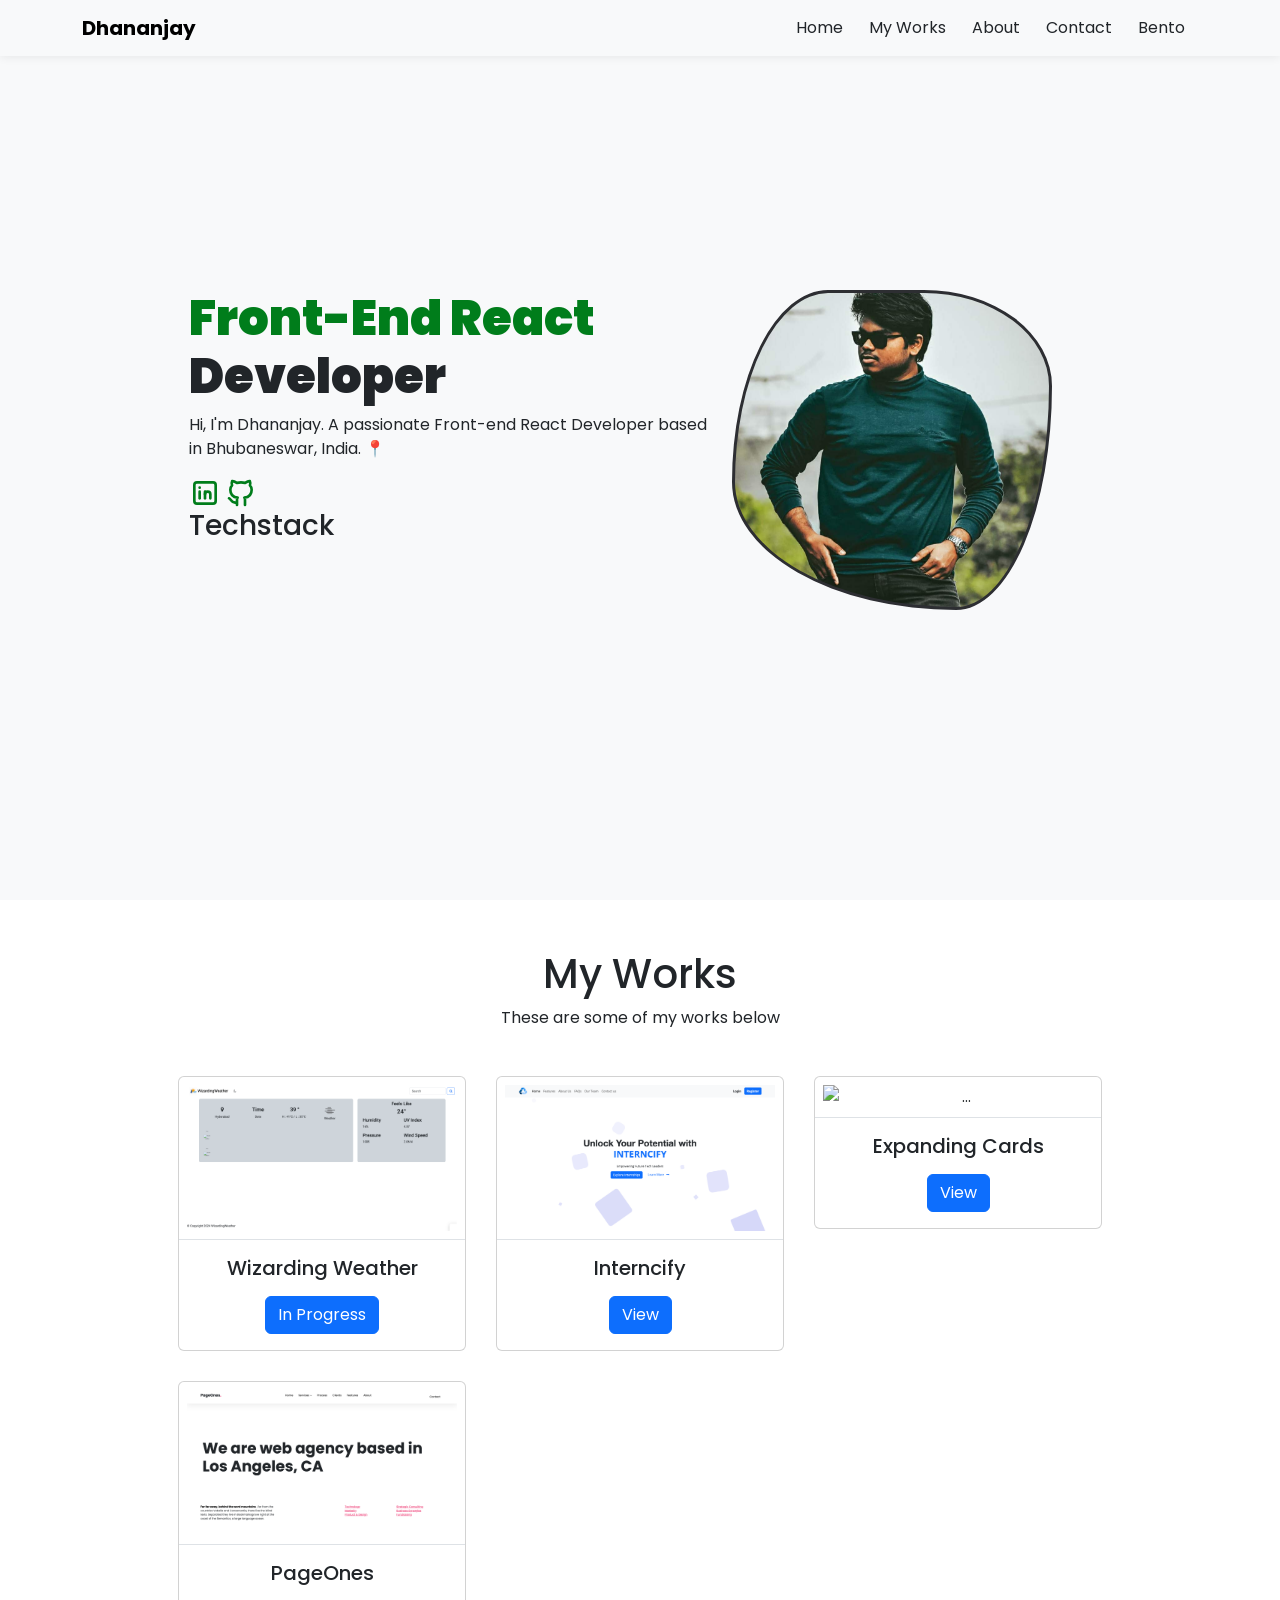
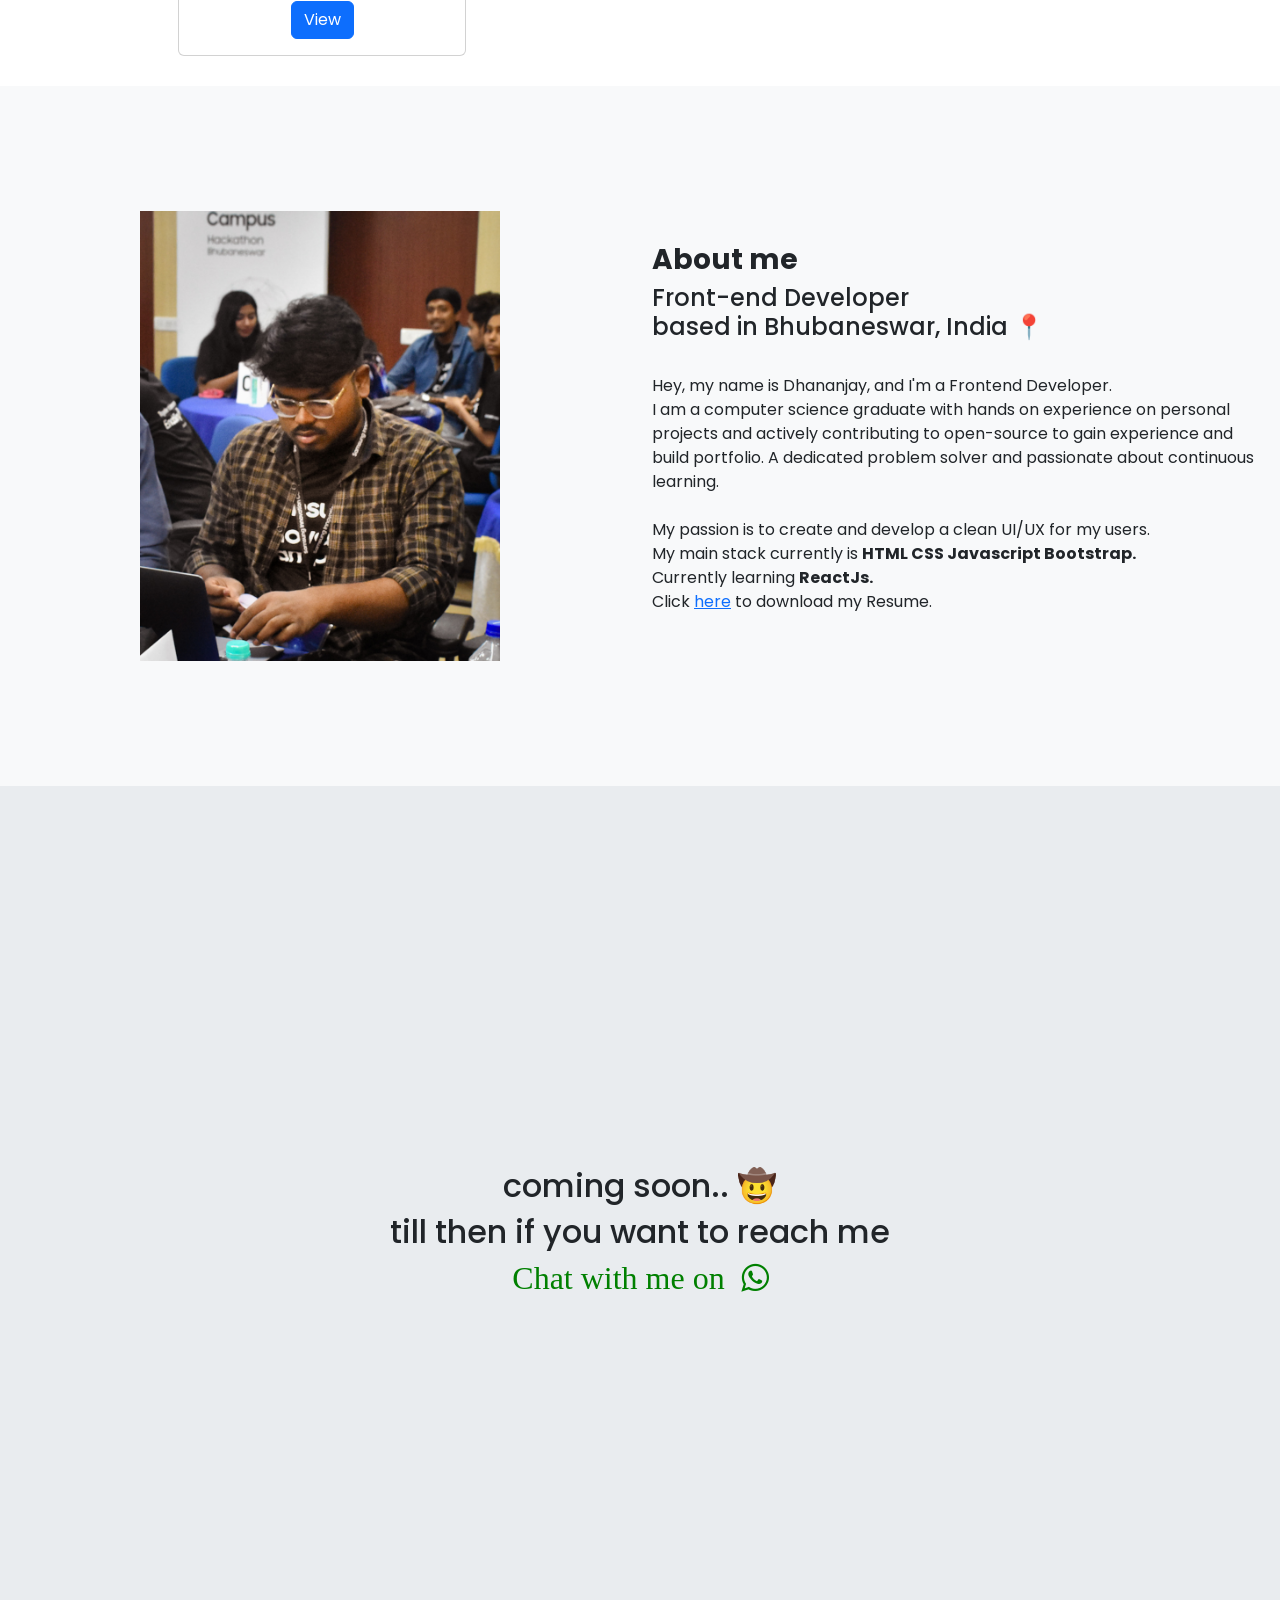
==== index.html @ 5c365a76 "changes inorder of my works" ====
<!DOCTYPE html>
<html lang="en">

<head>
    <meta charset="UTF-8">
    <meta name="viewport" content="width=device-width, initial-scale=1.0">

    <link rel="stylesheet" href="https://cdnjs.cloudflare.com/ajax/libs/font-awesome/4.7.0/css/font-awesome.min.css">
    <link rel="stylesheet" href="https://cdn.jsdelivr.net/npm/bootstrap@5.3.3/dist/css/bootstrap.min.css">
    <link rel="stylesheet" href="./Styles/styles.css">
    <link rel="stylesheet" href="./Styles/colors.css">
    <link rel="stylesheet" href="./Styles/media.css">
    <link rel="stylesheet" href="./Styles/loader.css">

    <title>Dhananjay</title>
    <link rel="shortcut icon" href="./Assets/profile/IMG_20210504_051307.jpg" type="image/x-icon">
</head>

<body>

<div class="loader-wrapper">
    <div class="boxes">
        <div class="box">
            <div></div>
            <div></div>
            <div></div>
            <div></div>
        </div>
        <div class="box">
            <div></div>
            <div></div>
            <div></div>
            <div></div>
        </div>
        <div class="box">
            <div></div>
            <div></div>
            <div></div>
            <div></div>
        </div>
        <div class="box">
            <div></div>
            <div></div>
            <div></div>
            <div></div>
        </div>
    </div>
</div>
    <nav class="navbar navbar-expand-lg bg-light fixed-top">
        <div class="container w-100 ">
            <a href="./" class="navbar-brand fw-bold">Dhananjay</a>
            <button class="navbar-toggler" type="button" data-bs-toggle="collapse"
                data-bs-target="#navbarSupportedContent" aria-controls="navbarNav" aria-expanded="false"
                aria-label="Toggle navigation">
                <span class="navbar-toggler-icon"></span>
            </button>
            <div class="collapse navbar-collapse" id="navbarSupportedContent">
                <ul class="navbar-nav me-auto mb-2 mb-lg-0">

                </ul>
                <a href="#home" class="btn mb-2 mb-lg-0">Home</a>
                <a href="#projects" class="btn mb-2 mb-lg-0">My Works</a>
                <a href="#about" class="btn mb-2 mb-lg-0">About</a>
                <a href="#contacts" class="btn mb-2 mb-lg-0">Contact</a>
                <a href="https://bento.me/lanzkrish" target="_blank" class="btn mb-2 mb-lg-0">Bento</a>
            </div>
        </div>
    </nav>

    <section class="home  bg-light w-100" id="home">
        <div class="container">
            <div class="content-fluid">
                <div class="row d-flex flex-row justify-content-center hero-main ">
                    <div class="col-lg-6 col-sm-4 hero-text">
                        <h1><span class="fw-bolder"><span class="green-dark">Front-End React</span> Developer</span>
                        </h1>
                        <p>Hi, I'm Dhananjay. A passionate Front-end React Developer based in Bhubaneswar, India. 📍</p>
                        <a href="https://www.linkedin.com/in/dhaswd/" target="_blank"><svg
                                xmlns="http://www.w3.org/2000/svg" width="32" height="32" viewBox="0 0 24 24"
                                fill="none" stroke="currentColor" stroke-width="2" stroke-linecap="round"
                                stroke-linejoin="round" class="tabler-icon tabler-icon-brand-linkedin green-dark">
                                <path
                                    d="M4 4m0 2a2 2 0 0 1 2 -2h12a2 2 0 0 1 2 2v12a2 2 0 0 1 -2 2h-12a2 2 0 0 1 -2 -2z">
                                </path>
                                <path d="M8 11l0 5"></path>
                                <path d="M8 8l0 .01"></path>
                                <path d="M12 16l0 -5"></path>
                                <path d="M16 16v-3a2 2 0 0 0 -4 0"></path>
                            </svg></a>
                        <a href="https://github.com/lanzkrish" target="_blank">
                            <svg xmlns="http://www.w3.org/2000/svg" width="32" height="32" viewBox="0 0 24 24"
                                fill="none" stroke="currentColor" stroke-width="2" stroke-linecap="round"
                                stroke-linejoin="round" class="tabler-icon tabler-icon-brand-github green-dark">
                                <path
                                    d="M9 19c-4.3 1.4 -4.3 -2.5 -6 -3m12 5v-3.5c0 -1 .1 -1.4 -.5 -2c2.8 -.3 5.5 -1.4 5.5 -6a4.6 4.6 0 0 0 -1.3 -3.2a4.2 4.2 0 0 0 -.1 -3.2s-1.1 -.3 -3.5 1.3a12.3 12.3 0 0 0 -6.2 0c-2.4 -1.6 -3.5 -1.3 -3.5 -1.3a4.2 4.2 0 0 0 -.1 3.2a4.6 4.6 0 0 0 -1.3 3.2c0 4.6 2.7 5.7 5.5 6c-.6 .6 -.6 1.2 -.5 2v3.5">
                                </path>
                            </svg>
                        </a>
                        <div class="techstack">
                            <h3>Techstack</h3>
                            <img src="https://skillicons.dev/icons?i=html,css" alt="">
                            <img src="https://skillicons.dev/icons?i=js,bootstrap,react" alt="">
                            <img src="https://skillicons.dev/icons?i=python,git" alt="">
                        </div>
                    </div>
                    <div class="col-lg-6 col-sm-4">
                        <div class="hero-img"></div>
                    </div>

                </div>

            </div>
        </div>
    </section>




    <section id="projects" class="project">
        <div class="container-fluid d-flex flex-column align-items-center justify-content-center">
            <div class="projectHeading">
                <h1 style="padding-top: 50px;">My Works</h1>
                <p>These are some of my works below</p>
            </div>
            <div class="featurecards " id="featurecards">

                <div class="featurecard">
                    <div class="card" style="width: 18rem;">
                        <img src="./Assets/myworks/wizardingWeather.png" class="card-img-top p-2 border-bottom"
                            alt="...">
                        <div class="card-body">
                            <h5 class="card-title">Wizarding Weather</h5>
                            <p class="card-text"></p>
                            <a href="https://wizardingweather.netlify.app" target="_blank" class="btn btn-primary">In Progress</a>
                        </div>
                    </div>
                </div>
                <div class="featurecard">
                    <div class="card" style="width: 18rem;">
                        <img src="./Assets/myworks/interncify.png" class="card-img-top p-2 border-bottom" alt="...">
                        <div class="card-body">
                            <h5 class="card-title">Interncify</h5>
                            <p class="card-text"></p>
                            <a href="https://interncify.netlify.app/" target="_blank" class="btn btn-primary">View</a>
                        </div>
                    </div>
                </div>
                <div class="featurecard">
                    <div class="card" style="width: 18rem;">
                        <img src="./Assets/myworks/expanding_cards.png" class="card-img-top p-2 border-bottom"
                            alt="...">
                        <div class="card-body">
                            <h5 class="card-title">Expanding Cards</h5>
                            <p class="card-text"></p>
                            <a href="https://lanzkrish.github.io/Expanding-Cards/"  target="_blank" class="btn btn-primary">View</a>
                        </div>
                    </div>
                </div>
                <div class="featurecard">
                    <div class="card" style="width: 18rem;">
                        <img src="./Assets/myworks/pageOnes.png" class="card-img-top p-2 border-bottom" alt="...">
                        <div class="card-body">
                            <h5 class="card-title">PageOnes</h5>
                            <p class="card-text"></p>
                            <a href="https://lanzkrish.github.io/PageOnes/" target="_blank" class="btn btn-primary">View</a>
                        </div>
                    </div>
                </div>
            </div>
        </div>
    </section>



    <section class="about bg-light" id="about">
        <div class="container-fluid">
            <div class="about-content row d-flex justify-content-end">
                <div class="col-lg-6 img-side d-flex flex-row  justify-content-center ">
                    <!-- <img src="/static/media/working-emoji.c5325f52b5be329995a5.png" alt="emoji" class="work-emoji"> -->
                    <!-- <img src="/static/media/about-img.62b47e7f183d4b4e9feb.webp" alt="mee" class="img-side__main-img"> -->
                    <span><img src="./Assets/profile/DSC_0688.jpg" height="450px" alt="text"></span>
                </div>
                <div class="col-lg-6 text-side d-flex flex-column justify-content-center align-items-start">
                    <h3 class="fw-bold">About me</h3>
                    <h4>Front-end Developer <br> based in Bhubaneswar, India 📍</h4> <br>
                    <p>Hey, my name is Dhananjay, and I'm a Frontend Developer. <br>
                        I am a computer science graduate with hands on experience on personal projects and actively
                        contributing to open-source to gain experience and build portfolio. A dedicated problem solver
                        and passionate about continuous learning.
                        <br> <br>My passion is to create and develop a clean
                        UI/UX for my users.<br> My main stack currently is <span class="fw-bold">HTML CSS Javascript
                            Bootstrap.</span> <br>
                        Currently learning <span class="fw-bold">ReactJs.</span>
                        <br>Click <a href="https://github.com/lanzkrish/WizardingWeatherUpdated/files/15338004/Dhananjay_Sahoo_resume.pdf" target="_blank" >here</a> to download my Resume.
                    </p>
                </div>
            </div>
        </div>
    </section>

    <section id="contacts" class="more  bg-body-secondary">
        <div class="container-fluid  w-100 d-flex flex-column  justify-content-center">
            <h2 class="new-projects">coming soon.. 🤠</h2>
            <h2>till then if you want to reach me </h2>
            <h2><a href="https://wa.me/6372669269" target="_blank"><i class="fa fa- .green" style="color: green;">Chat with me on  </i><i class="fa fa-whatsapp ps-3 .green" style="color: green;"></i></a></h2>
        </div>
    </section>



    <script src="https://kit.fontawesome.com/703101d3ff.js" crossorigin="anonymous"></script>
    <script src="https://code.jquery.com/jquery-3.7.1.js"
        integrity="sha256-eKhayi8LEQwp4NKxN+CfCh+3qOVUtJn3QNZ0TciWLP4=" crossorigin="anonymous"></script>
    <script src="https://cdnjs.cloudflare.com/ajax/libs/jquery/3.7.1/jquery.min.js"></script>
    <script src="https://cdn.jsdelivr.net/npm/bootstrap@5.3.3/dist/js/bootstrap.bundle.min.js"></script>
    <script src="./Scripts/loader.js"></script>
</body>

</html>
---- Styles/styles.css ----
@import url('https://fonts.googleapis.com/css2?family=Cedarville+Cursive&family=M+PLUS+1+Code:wght@100..700&family=Montserrat:ital,wght@0,100..900;1,100..900&family=Poppins:ital,wght@0,100;0,200;0,300;0,400;0,500;0,600;0,700;0,800;0,900;1,100;1,200;1,300;1,400;1,500;1,600;1,700;1,800;1,900&family=Roboto:ital,wght@0,100;0,300;0,400;0,500;0,700;0,900;1,100;1,300;1,400;1,500;1,700;1,900&display=swap');

/* *{
  overflow: scroll;
} */

.loader {
    margin: auto;
    border: 20px solid #EAF0F6;
    border-radius: 50%;
    border-top: 20px solid  rgb(0,125,27);;
    width: 200px;
    height: 200px;
    animation: spinner 4s linear infinite;
  }
  @keyframes spinner {
    0% { transform: rotate(0deg); }
    100% { transform: rotate(360deg); }
  }



body{
    font-family: 'poppins','sans-serif';
   /* display: flex;
    flex-direction: column;
    overflow: hidden;
    align-items: center;
    justify-content: center; */
}

.home{
    overflow: hidden;
}
.home .container{
    display: flex;
     /* flex-direction: column; */
    align-items: center;
    justify-content: center; 
    height: 100vh;
}


nav{
    box-shadow: 0 0 10px rgba(0, 0, 0, .09);
    width: 100vw;
    z-index: 5;
    -webkit-backdrop-filter: blur(8px);
  backdrop-filter: blur(8px);
  

}

.hero-img{
        -webkit-animation: morph 8s ease-in-out infinite;
    
        animation: morph 8s ease-in-out infinite;
        background-image: url(../Assets/profile/IMG_20210504_051307.jpg);
        background-position: 70%;
        background-repeat: no-repeat;
        background-size: cover;
        border: 3px solid #2d2e32;
        border-radius: 30% 40% 30% 70%/60% 30% 70% 40%;
        height: 20rem;
        position: relative;
        transition: all 1s ease-in-out;
        width: 20rem;
      }
      @keyframes morph{
        0% {
            border-radius: 60% 40% 30% 70% / 60% 30% 70% 40%;
        }50% {
            border-radius: 30% 60% 70% 40% / 50% 60% 30% 60%;
        }
        100% {
            border-radius: 60% 40% 30% 70% / 60% 30% 70% 40%;
        }
      }
  


  .hero-text h1{
    font-size: 3rem;
    font-weight: 600;
  }


.about{
    max-width: 100vw;
    height: 700px;
    display: flex;
  flex-direction: column;
  overflow: hidden;
  align-items: center;
  justify-content: center; 
}




.project{
  text-align: center;
  height: min-content;

  
}
.project h2{
  text-align: center;
  height: 700px;
  display: flex;
  flex-direction: column;
  overflow: hidden;
  align-items: center;
  justify-content: center; 
}


.grid{
  display: grid;
  
}

.featurecards{
  display: grid;
  grid-template-columns: auto auto auto auto;
  
  padding: 20px;
  margin: 10px;
  gap: 30px;
}

.more{
  text-align: center;
  height: 100vh;
  display: flex;
  flex-direction: column;
  overflow: hidden;
  align-items: center;
  justify-content: center; 

  
}
.more h2{
  text-align: center;
  display: flex;
  flex-direction: column;
  overflow: hidden;
  align-items: center;
  justify-content: center; 
}
---- Styles/colors.css ----
.purple-text{
    color: blueviolet;
    /* font-weight: 800;
    font-size: 5.5rem; */
}
/* Blue */
.blue{
    color: rgb(0,122,255);
}
.blue-deep{
    color: rgb(10,132,255);
}
.blue-dark{
    color: rgb(0,64,221);
}
.blue-light{
    color: rgb(64,156,255);
}
.bg-blue{
    background-color: rgb(0,122,255);
}
.bg-blue-deep{
    background-color: rgb(10,132,255);
}
.bg-blue-dark{
    background-color: rgb(0,64,221);
}
.bg-blue-light{
    background-color: rgb(64,156,255);
}

/* Green */
.green{
    color: rgb(40,205,65);
}
.green-deep{
    color: rgb(50,215,75);
}
.green-dark{
    color: rgb(0,125,27);
}
.green-light{
    color: rgb(49,222,75);
}
.bg-green{
    color: rgb(40,205,65);
}
.bg-green-deep{
    color: rgb(50,215,75);
}
.bg-green-dark{
    color: rgb(0,125,27);
}
.bg-green-light{
    color: rgb(49,222,75);
}
---- Styles/media.css ----
@media(min-width:992px){
    section .container{
        margin-left: 150px !important;
    }
    

}
@media(max-width:1399px){
    .featurecards{
        display: grid;
        grid-template-columns: auto auto auto;
    }
    

}
@media(max-width:991px){
    body{
        width: 100vw;
    }
    section .container{
        margin-left: 0px !important;
    }
    
    .hero-img{
        -webkit-animation: morph 8s ease-in-out infinite;
    
        animation: morph 8s ease-in-out infinite;
        background-image: url(../Assets/profile/IMG_20210504_051307.jpg);
        background-position: 70%;
        background-repeat: no-repeat;
        background-size: cover;
        border: 3px solid #2d2e32;
        border-radius: 30% 40% 30% 70%/60% 30% 70% 40%;
        height: 10rem;
        position: relative;
        transition: all 1s ease-in-out;
        width: 10rem;
      }
      @keyframes morph{
        0% {
            border-radius: 60% 40% 30% 70% / 60% 30% 70% 40%;
        }50% {
            border-radius: 30% 60% 70% 40% / 50% 60% 30% 60%;
        }
        100% {
            border-radius: 60% 40% 30% 70% / 60% 30% 70% 40%;
        }
      }
      
      .featurecards{
        display: grid;
        grid-template-columns: auto auto;
    }
     

}

@media (max-width:700px){
    .featurecards{
        display: grid;
        grid-template-columns: auto ;
    }
}
---- Styles/loader.css ----
.loader-wrapper {
    min-height: 100vh;
    font-family: Roboto, Arial;
    color: #ADAFB6;
    display: flex;
    justify-content: center;
    align-items: center;
    background: rgba(249, 251, 255,0.6);  
    }

.boxes {
    height: 32px;
    width: 32px;
    position: relative;
    -webkit-transform-style: preserve-3d;
    transform-style: preserve-3d;
    -webkit-transform-origin: 50% 50%;
    transform-origin: 50% 50%;
    margin-top: 32px;
    -webkit-transform: rotateX(60deg) rotateZ(45deg) rotateY(0deg) translateZ(0px);
    transform: rotateX(60deg) rotateZ(45deg) rotateY(0deg) translateZ(0px);
}
.boxes .box {
    width: 32px;
    height: 32px;
    top: 0px;
    left: 0;
    position: absolute;
    -webkit-transform-style: preserve-3d;
    transform-style: preserve-3d;
}



.boxes .box:nth-child(1) {
    -webkit-transform: translate(100%, 0);
    transform: translate(100%, 0);
    -webkit-animation: box1 1s linear infinite;
    animation: box1 1s linear infinite;
}
.boxes .box:nth-child(2) {
    -webkit-transform: translate(0, 100%);
    transform: translate(0, 100%);
    -webkit-animation: box2 1s linear infinite;
    animation: box2 1s linear infinite;
}
.boxes .box:nth-child(3) {
    -webkit-transform: translate(100%, 100%);
    transform: translate(100%, 100%);
    -webkit-animation: box3 1s linear infinite;
    animation: box3 1s linear infinite;
}
.boxes .box:nth-child(4) {
    -webkit-transform: translate(200%, 0);
    transform: translate(200%, 0);
    -webkit-animation: box4 1s linear infinite;
    animation: box4 1s linear infinite;
}



.boxes .box > div {
    background: #5C8DF6;
    --translateZ: 15.5px;
    --rotateY: 0deg;
    --rotateX: 0deg;
    position: absolute;
    width: 100%;
    height: 100%;
    background: #5C8DF6;
    top: auto;
    right: auto;
    bottom: auto;
    left: auto;
    -webkit-transform: rotateY(var(--rotateY)) rotateX(var(--rotateX)) translateZ(var(--translateZ));
    transform: rotateY(var(--rotateY)) rotateX(var(--rotateX)) translateZ(var(--translateZ));
}

.boxes .box > div:nth-child(1) {
    top: 0;
    left: 0;
    background: rgb(50,215,75);
}
.boxes .box > div:nth-child(2) {
    /* background: #145af2; */
    background: rgb(0,125,27);
    right: 0;
    --rotateY: 90deg;
}
.boxes .box > div:nth-child(3) {
    background: rgb(24, 170, 46);
    --rotateX: -90deg;
}
.boxes .box > div:nth-child(4) {
    background: #dbf4e0;
    top: 0;
    left: 0;
    --translateZ: -90px;
}





@keyframes box1 {
    0%,
    50% {
        transform: translate(100%, 0);
    }
    100% {
        transform: translate(200%, 0);
    }
}

@keyframes box2 {
    0%{
        transform: translate(0, 100%);
    }
    50% {
        transform: translate(0, 0);
    }
    100% {
        transform: translate(100%, 0);
    }
}

@keyframes box3 {
    0%,
    50% {
        transform: translate(100%, 100%);
    }
    100% {
        transform: translate(0, 100%);
    }
}

@keyframes box4 {
    0%{
        transform: translate(200%, 0);
    }
    50% {
        transform: translate(200%, 100%);
    }
    100% {
        transform: translate(100%, 100%);
    }
}
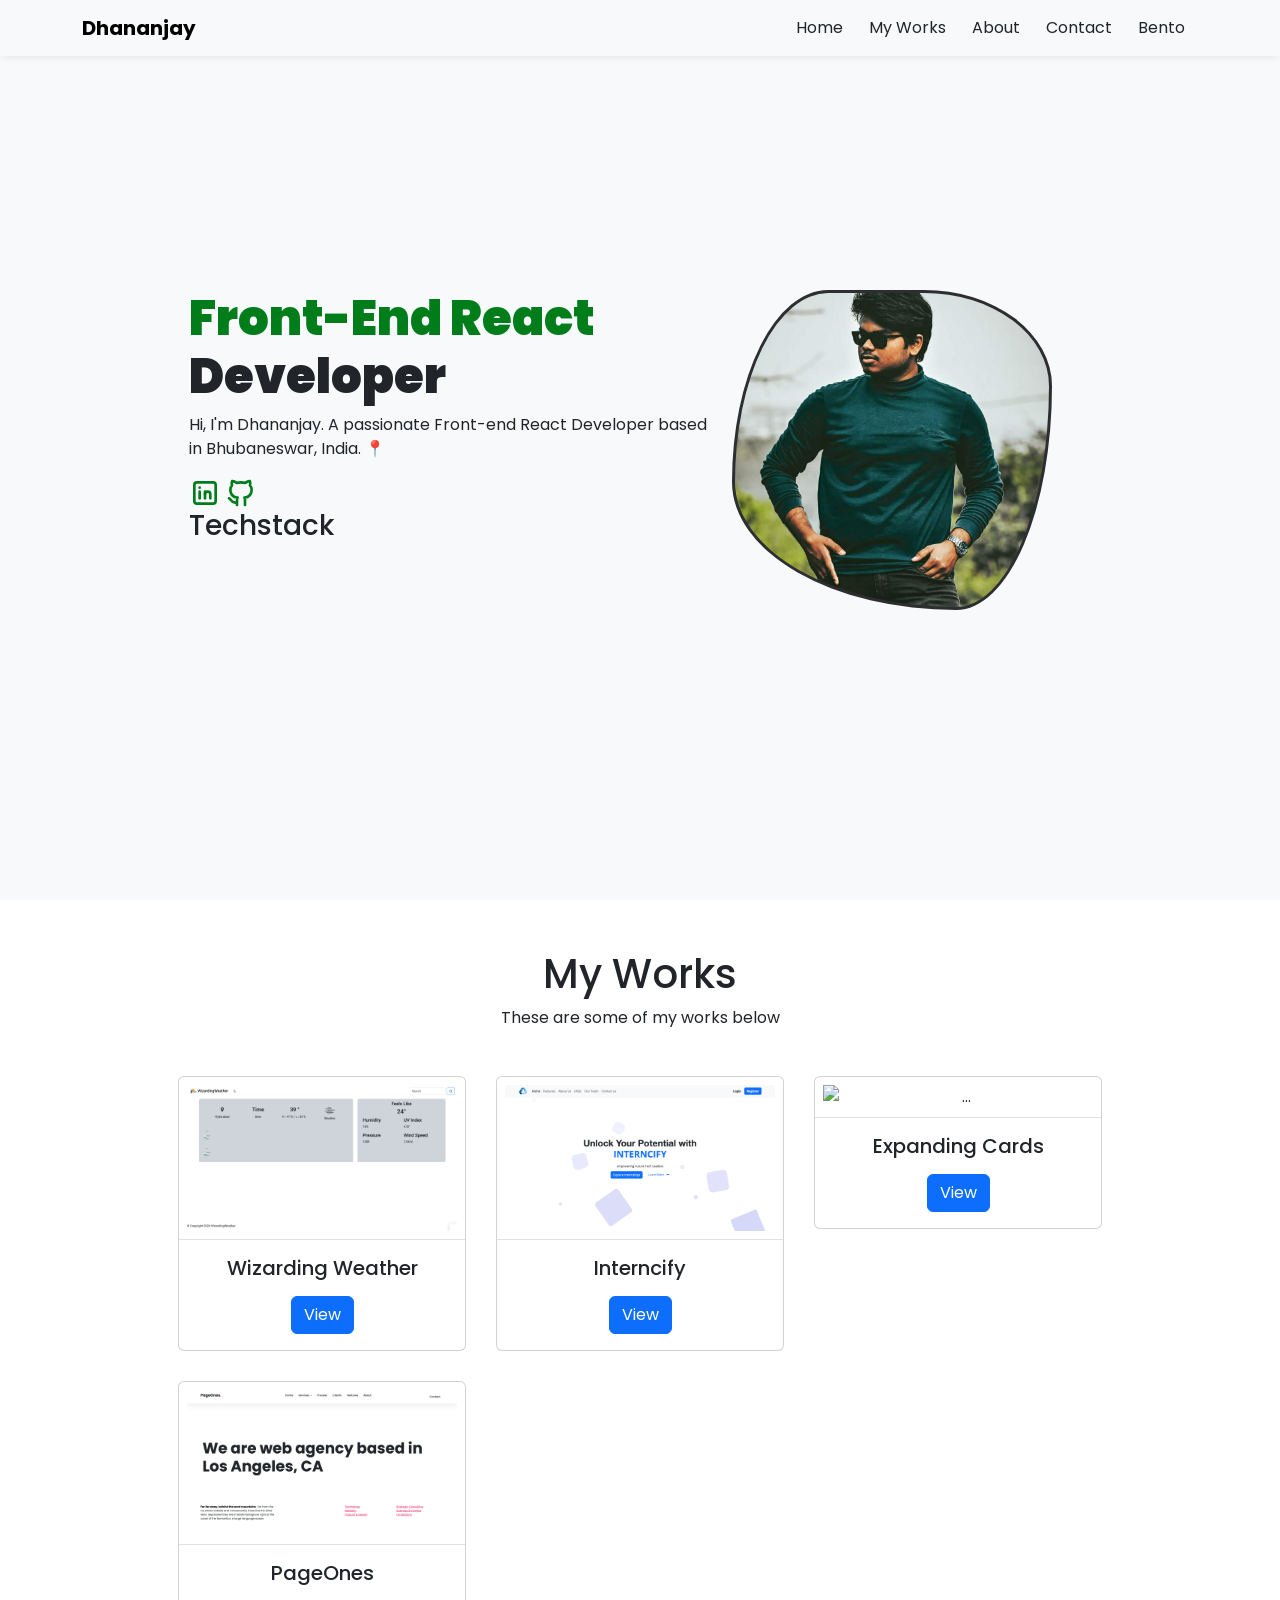
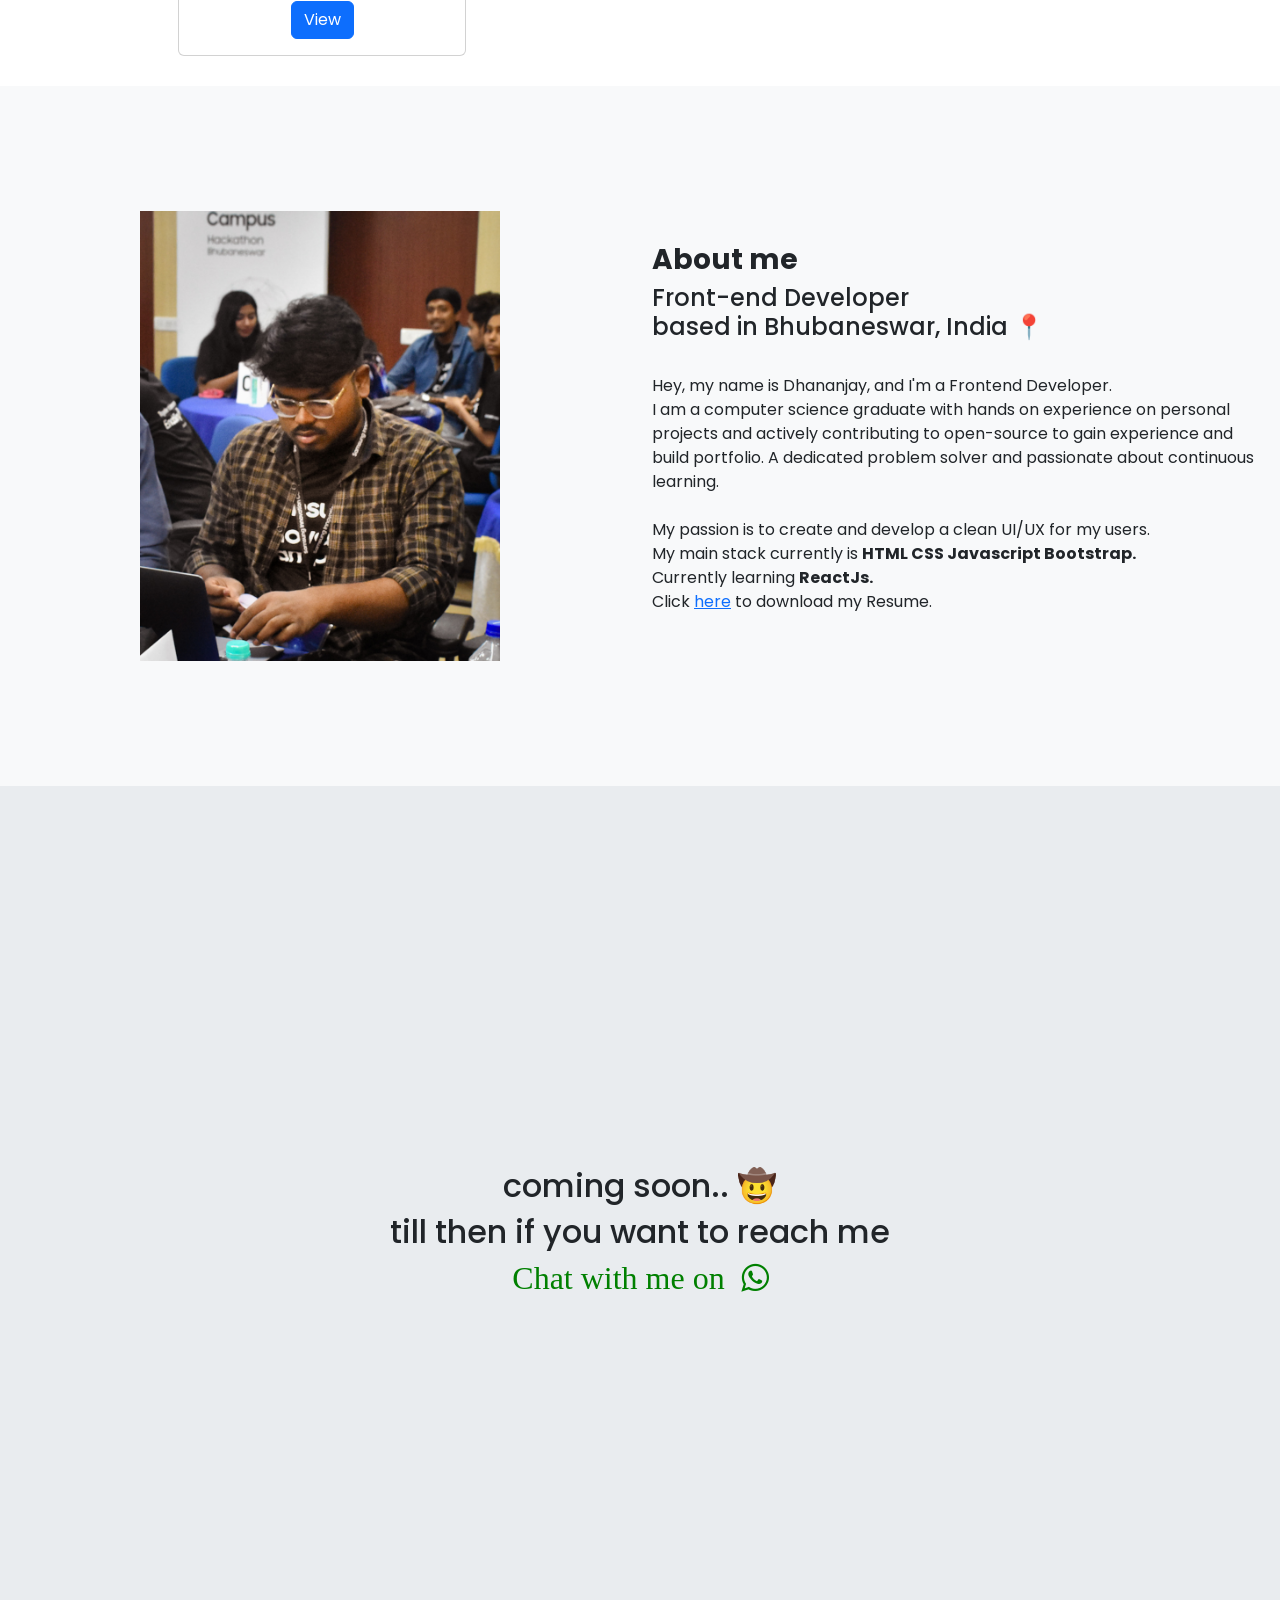
==== commit 036f4ded: "Update index.html" ====
--- a/index.html
+++ b/index.html
@@ -10,7 +10,6 @@
     <link rel="stylesheet" href="./Styles/styles.css">
     <link rel="stylesheet" href="./Styles/colors.css">
     <link rel="stylesheet" href="./Styles/media.css">
-    <link rel="stylesheet" href="./Styles/loader.css">
 
     <title>Dhananjay</title>
     <link rel="shortcut icon" href="./Assets/profile/IMG_20210504_051307.jpg" type="image/x-icon">
@@ -18,34 +17,7 @@
 
 <body>
 
-<div class="loader-wrapper">
-    <div class="boxes">
-        <div class="box">
-            <div></div>
-            <div></div>
-            <div></div>
-            <div></div>
-        </div>
-        <div class="box">
-            <div></div>
-            <div></div>
-            <div></div>
-            <div></div>
-        </div>
-        <div class="box">
-            <div></div>
-            <div></div>
-            <div></div>
-            <div></div>
-        </div>
-        <div class="box">
-            <div></div>
-            <div></div>
-            <div></div>
-            <div></div>
-        </div>
-    </div>
-</div>
+
     <nav class="navbar navbar-expand-lg bg-light fixed-top">
         <div class="container w-100 ">
             <a href="./" class="navbar-brand fw-bold">Dhananjay</a>
@@ -123,15 +95,14 @@
                 <p>These are some of my works below</p>
             </div>
             <div class="featurecards " id="featurecards">
-
-                <div class="featurecard">
+                 <div class="featurecard">
                     <div class="card" style="width: 18rem;">
                         <img src="./Assets/myworks/wizardingWeather.png" class="card-img-top p-2 border-bottom"
                             alt="...">
                         <div class="card-body">
                             <h5 class="card-title">Wizarding Weather</h5>
                             <p class="card-text"></p>
-                            <a href="https://wizardingweather.netlify.app" target="_blank" class="btn btn-primary">In Progress</a>
+                            <a href="https://wizardingweather.netlify.app" class="btn btn-primary">View</a>
                         </div>
                     </div>
                 </div>
@@ -141,7 +112,7 @@
                         <div class="card-body">
                             <h5 class="card-title">Interncify</h5>
                             <p class="card-text"></p>
-                            <a href="https://interncify.netlify.app/" target="_blank" class="btn btn-primary">View</a>
+                            <a href="https://interncify.netlify.app/" class="btn btn-primary">View</a>
                         </div>
                     </div>
                 </div>
@@ -152,7 +123,7 @@
                         <div class="card-body">
                             <h5 class="card-title">Expanding Cards</h5>
                             <p class="card-text"></p>
-                            <a href="https://lanzkrish.github.io/Expanding-Cards/"  target="_blank" class="btn btn-primary">View</a>
+                            <a href="https://lanzkrish.github.io/Expanding-Cards/" class="btn btn-primary">View</a>
                         </div>
                     </div>
                 </div>
@@ -162,7 +133,7 @@
                         <div class="card-body">
                             <h5 class="card-title">PageOnes</h5>
                             <p class="card-text"></p>
-                            <a href="https://lanzkrish.github.io/PageOnes/" target="_blank" class="btn btn-primary">View</a>
+                            <a href="https://lanzkrish.github.io/PageOnes/" class="btn btn-primary">View</a>
                         </div>
                     </div>
                 </div>
@@ -191,7 +162,7 @@
                         UI/UX for my users.<br> My main stack currently is <span class="fw-bold">HTML CSS Javascript
                             Bootstrap.</span> <br>
                         Currently learning <span class="fw-bold">ReactJs.</span>
-                        <br>Click <a href="https://github.com/lanzkrish/WizardingWeatherUpdated/files/15338004/Dhananjay_Sahoo_resume.pdf" target="_blank" >here</a> to download my Resume.
+                        <br>Click <a href="https://github.com/lanzkrish/WizardingWeatherUpdated/files/15338004/Dhananjay_Sahoo_resume.pdf">here</a> to download my Resume.
                     </p>
                 </div>
             </div>
@@ -213,7 +184,6 @@
         integrity="sha256-eKhayi8LEQwp4NKxN+CfCh+3qOVUtJn3QNZ0TciWLP4=" crossorigin="anonymous"></script>
     <script src="https://cdnjs.cloudflare.com/ajax/libs/jquery/3.7.1/jquery.min.js"></script>
     <script src="https://cdn.jsdelivr.net/npm/bootstrap@5.3.3/dist/js/bootstrap.bundle.min.js"></script>
-    <script src="./Scripts/loader.js"></script>
 </body>
 
-</html>+</html>
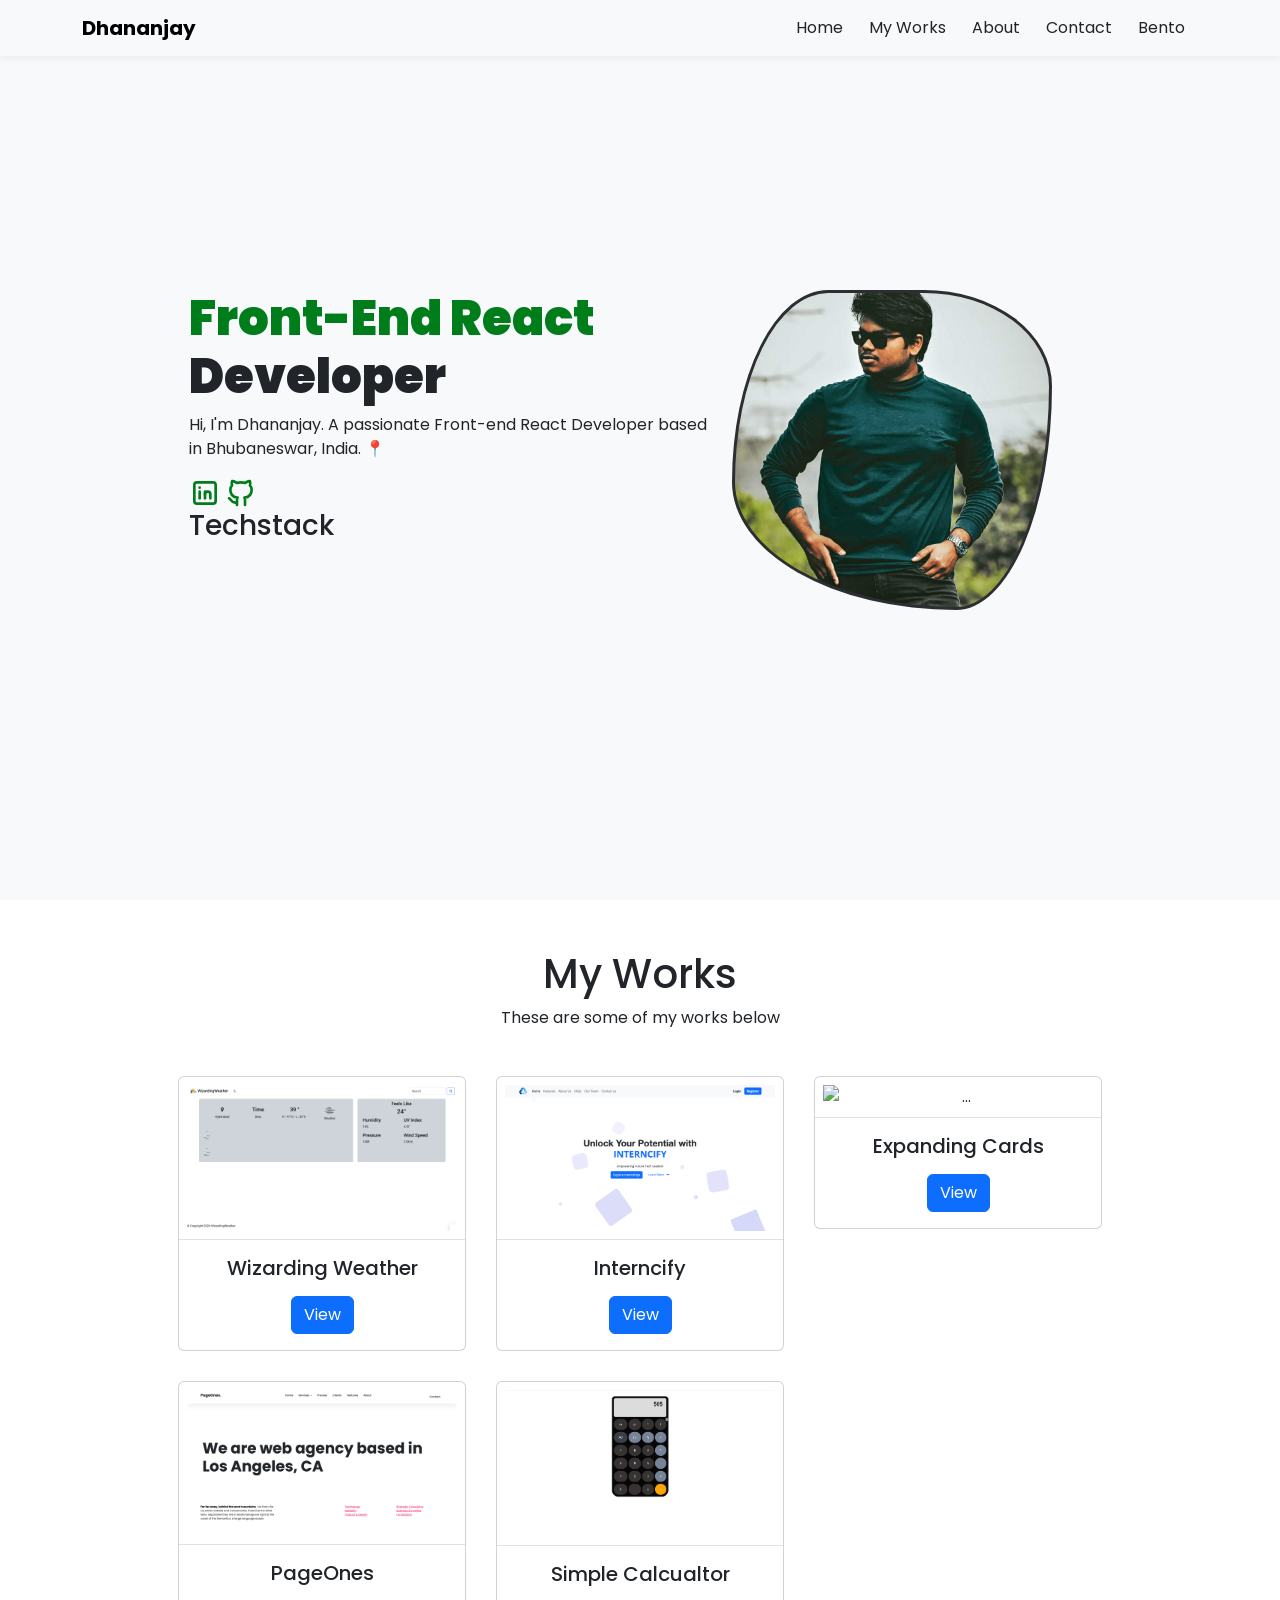
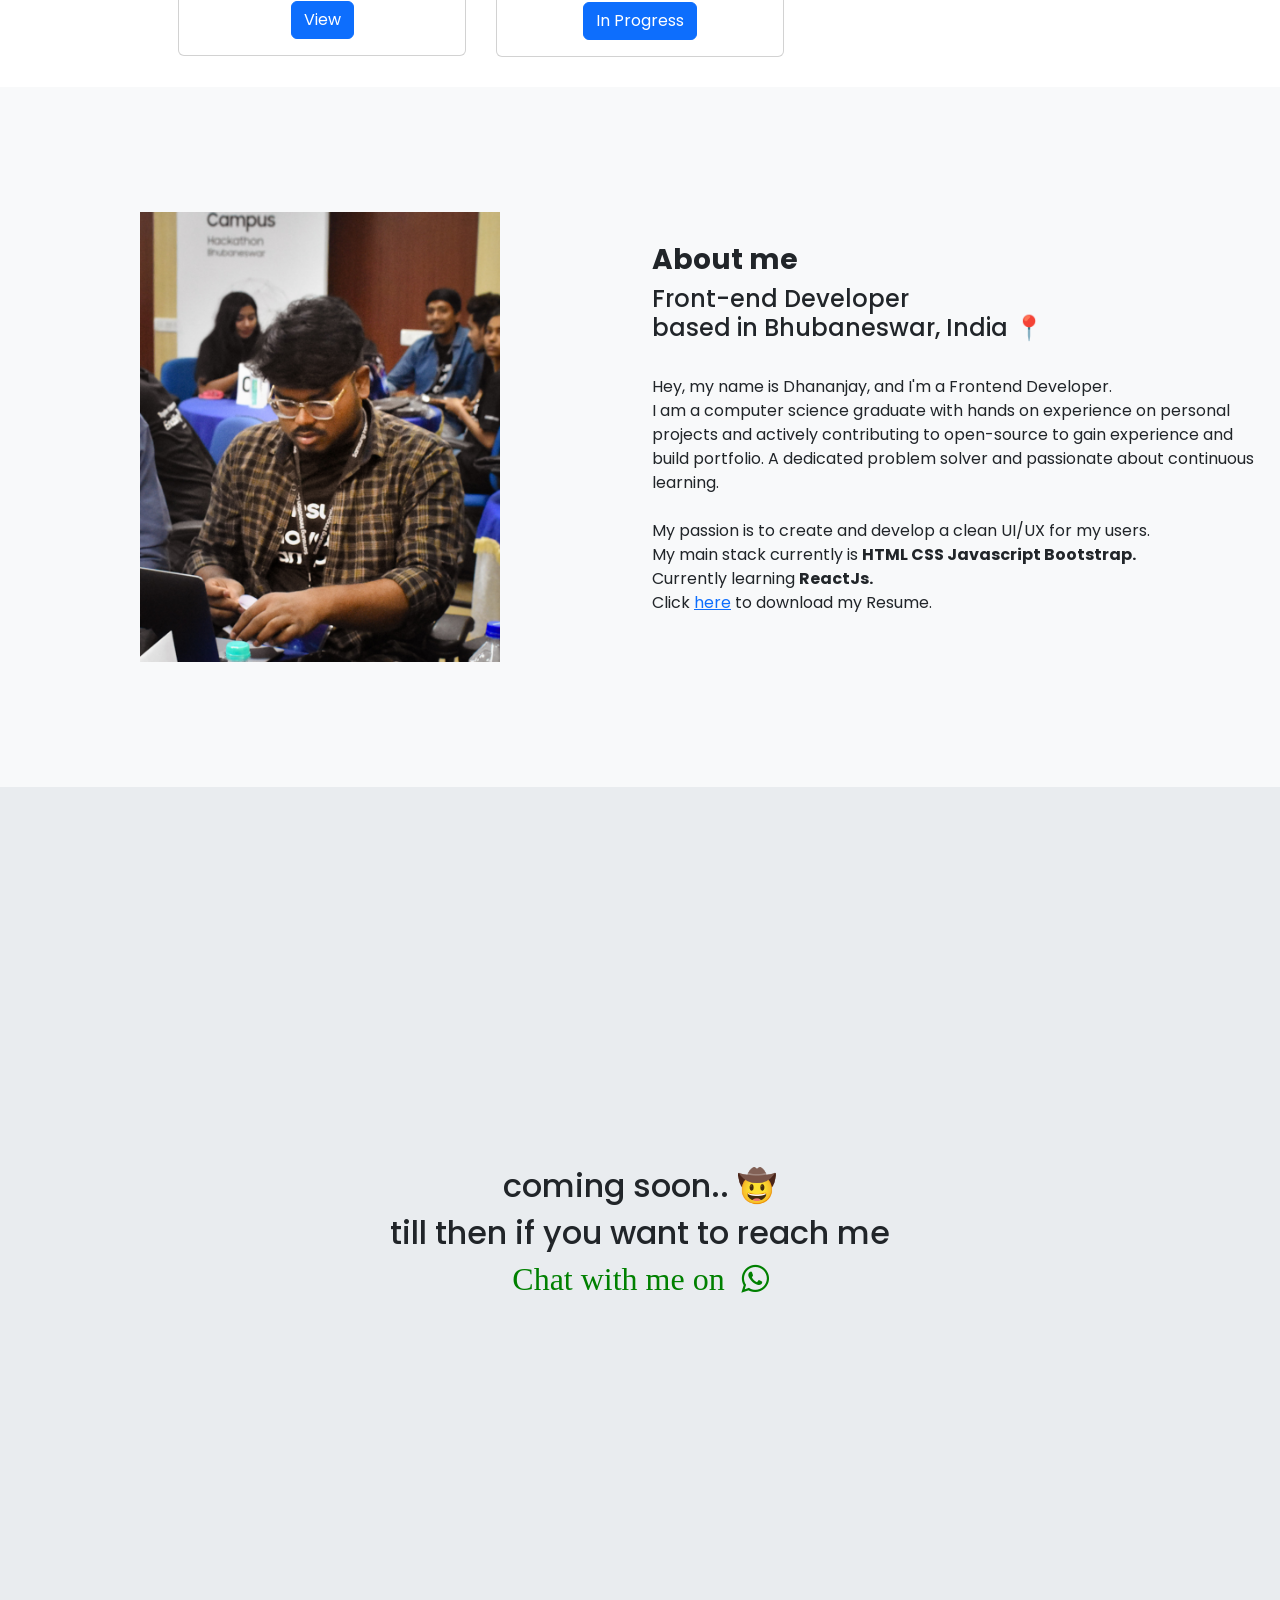
==== commit c8d457ad: "added a calculator app" ====
--- a/index.html
+++ b/index.html
@@ -10,6 +10,7 @@
     <link rel="stylesheet" href="./Styles/styles.css">
     <link rel="stylesheet" href="./Styles/colors.css">
     <link rel="stylesheet" href="./Styles/media.css">
+    <link rel="stylesheet" href="./Styles/loader.css">
 
     <title>Dhananjay</title>
     <link rel="shortcut icon" href="./Assets/profile/IMG_20210504_051307.jpg" type="image/x-icon">
@@ -17,7 +18,34 @@
 
 <body>
 
-
+<div class="loader-wrapper">
+    <div class="boxes">
+        <div class="box">
+            <div></div>
+            <div></div>
+            <div></div>
+            <div></div>
+        </div>
+        <div class="box">
+            <div></div>
+            <div></div>
+            <div></div>
+            <div></div>
+        </div>
+        <div class="box">
+            <div></div>
+            <div></div>
+            <div></div>
+            <div></div>
+        </div>
+        <div class="box">
+            <div></div>
+            <div></div>
+            <div></div>
+            <div></div>
+        </div>
+    </div>
+</div>
     <nav class="navbar navbar-expand-lg bg-light fixed-top">
         <div class="container w-100 ">
             <a href="./" class="navbar-brand fw-bold">Dhananjay</a>
@@ -70,8 +98,9 @@
                         </a>
                         <div class="techstack">
                             <h3>Techstack</h3>
-                            <img src="https://skillicons.dev/icons?i=html,css" alt="">
-                            <img src="https://skillicons.dev/icons?i=js,bootstrap,react" alt="">
+                            <img src="https://skillicons.dev/icons?i=html,css,js" alt="">
+                            <img src="https://skillicons.dev/icons?i=bootstrap,tailwind" alt="">
+                            <img src="https://skillicons.dev/icons?i=react,nextjs" alt="">
                             <img src="https://skillicons.dev/icons?i=python,git" alt="">
                         </div>
                     </div>
@@ -95,14 +124,14 @@
                 <p>These are some of my works below</p>
             </div>
             <div class="featurecards " id="featurecards">
-                 <div class="featurecard">
+                <div class="featurecard">
                     <div class="card" style="width: 18rem;">
                         <img src="./Assets/myworks/wizardingWeather.png" class="card-img-top p-2 border-bottom"
                             alt="...">
                         <div class="card-body">
                             <h5 class="card-title">Wizarding Weather</h5>
                             <p class="card-text"></p>
-                            <a href="https://wizardingweather.netlify.app" class="btn btn-primary">View</a>
+                            <a href="https://wizardingweather.netlify.app" target="_blank" class="btn btn-primary">View</a>
                         </div>
                     </div>
                 </div>
@@ -112,7 +141,7 @@
                         <div class="card-body">
                             <h5 class="card-title">Interncify</h5>
                             <p class="card-text"></p>
-                            <a href="https://interncify.netlify.app/" class="btn btn-primary">View</a>
+                            <a href="https://interncify.netlify.app/" target="_blank" class="btn btn-primary">View</a>
                         </div>
                     </div>
                 </div>
@@ -123,17 +152,27 @@
                         <div class="card-body">
                             <h5 class="card-title">Expanding Cards</h5>
                             <p class="card-text"></p>
-                            <a href="https://lanzkrish.github.io/Expanding-Cards/" class="btn btn-primary">View</a>
-                        </div>
-                    </div>
-                </div>
-                <div class="featurecard">
+                            <a href="https://lanzkrish.github.io/Expanding-Cards/"  target="_blank" class="btn btn-primary">View</a>
+                        </div>
+                    </div>
+                </div>
+               <div class="featurecard">
                     <div class="card" style="width: 18rem;">
                         <img src="./Assets/myworks/pageOnes.png" class="card-img-top p-2 border-bottom" alt="...">
                         <div class="card-body">
                             <h5 class="card-title">PageOnes</h5>
                             <p class="card-text"></p>
-                            <a href="https://lanzkrish.github.io/PageOnes/" class="btn btn-primary">View</a>
+                            <a href="https://lanzkrish.github.io/PageOnes/" target="_blank" class="btn btn-primary">View</a>
+                        </div>
+                    </div>
+                </div>
+               <div class="featurecard">
+                    <div class="card" style="width: 18rem;">
+                        <img src="./Assets/myworks/calculator.png" class="card-img-top p-2 border-bottom" alt="...">
+                        <div class="card-body">
+                            <h5 class="card-title">Simple Calcualtor</h5>
+                            <p class="card-text"></p>
+                            <a href="https://hilarious-kataifi-9df3fd.netlify.app/" target="_blank" class="btn btn-primary">In Progress</a>
                         </div>
                     </div>
                 </div>
@@ -162,7 +201,7 @@
                         UI/UX for my users.<br> My main stack currently is <span class="fw-bold">HTML CSS Javascript
                             Bootstrap.</span> <br>
                         Currently learning <span class="fw-bold">ReactJs.</span>
-                        <br>Click <a href="https://github.com/lanzkrish/WizardingWeatherUpdated/files/15338004/Dhananjay_Sahoo_resume.pdf">here</a> to download my Resume.
+                        <br>Click <a href="https://github.com/lanzkrish/WizardingWeatherUpdated/files/15338004/Dhananjay_Sahoo_resume.pdf" target="_blank" >here</a> to download my Resume.
                     </p>
                 </div>
             </div>
@@ -184,6 +223,7 @@
         integrity="sha256-eKhayi8LEQwp4NKxN+CfCh+3qOVUtJn3QNZ0TciWLP4=" crossorigin="anonymous"></script>
     <script src="https://cdnjs.cloudflare.com/ajax/libs/jquery/3.7.1/jquery.min.js"></script>
     <script src="https://cdn.jsdelivr.net/npm/bootstrap@5.3.3/dist/js/bootstrap.bundle.min.js"></script>
+    <script src="./Scripts/loader.js"></script>
 </body>
 
 </html>
--- a/Styles/styles.css
+++ b/Styles/styles.css
@@ -147,4 +147,5 @@
   overflow: hidden;
   align-items: center;
   justify-content: center; 
-}+}
+
--- a/Styles/loader.css
+++ b/Styles/loader.css
@@ -0,0 +1,153 @@
+.loader-wrapper {
+    min-height: 100vh;
+    font-family: Roboto, Arial;
+    color: #ADAFB6;
+    display: flex;
+    justify-content: center;
+    align-items: center;
+    background: rgba(249, 251, 255,0.6);  
+    }
+
+.boxes {
+    height: 32px;
+    width: 32px;
+    position: relative;
+    -webkit-transform-style: preserve-3d;
+    transform-style: preserve-3d;
+    -webkit-transform-origin: 50% 50%;
+    transform-origin: 50% 50%;
+    margin-top: 32px;
+    -webkit-transform: rotateX(60deg) rotateZ(45deg) rotateY(0deg) translateZ(0px);
+    transform: rotateX(60deg) rotateZ(45deg) rotateY(0deg) translateZ(0px);
+}
+.boxes .box {
+    width: 32px;
+    height: 32px;
+    top: 0px;
+    left: 0;
+    position: absolute;
+    -webkit-transform-style: preserve-3d;
+    transform-style: preserve-3d;
+}
+
+
+
+.boxes .box:nth-child(1) {
+    -webkit-transform: translate(100%, 0);
+    transform: translate(100%, 0);
+    -webkit-animation: box1 1s linear infinite;
+    animation: box1 1s linear infinite;
+}
+.boxes .box:nth-child(2) {
+    -webkit-transform: translate(0, 100%);
+    transform: translate(0, 100%);
+    -webkit-animation: box2 1s linear infinite;
+    animation: box2 1s linear infinite;
+}
+.boxes .box:nth-child(3) {
+    -webkit-transform: translate(100%, 100%);
+    transform: translate(100%, 100%);
+    -webkit-animation: box3 1s linear infinite;
+    animation: box3 1s linear infinite;
+}
+.boxes .box:nth-child(4) {
+    -webkit-transform: translate(200%, 0);
+    transform: translate(200%, 0);
+    -webkit-animation: box4 1s linear infinite;
+    animation: box4 1s linear infinite;
+}
+
+
+
+.boxes .box > div {
+    background: #5C8DF6;
+    --translateZ: 15.5px;
+    --rotateY: 0deg;
+    --rotateX: 0deg;
+    position: absolute;
+    width: 100%;
+    height: 100%;
+    background: #5C8DF6;
+    top: auto;
+    right: auto;
+    bottom: auto;
+    left: auto;
+    -webkit-transform: rotateY(var(--rotateY)) rotateX(var(--rotateX)) translateZ(var(--translateZ));
+    transform: rotateY(var(--rotateY)) rotateX(var(--rotateX)) translateZ(var(--translateZ));
+}
+
+.boxes .box > div:nth-child(1) {
+    top: 0;
+    left: 0;
+    background: rgb(50,215,75);
+}
+.boxes .box > div:nth-child(2) {
+    /* background: #145af2; */
+    background: rgb(0,125,27);
+    right: 0;
+    --rotateY: 90deg;
+}
+.boxes .box > div:nth-child(3) {
+    background: rgb(24, 170, 46);
+    --rotateX: -90deg;
+}
+.boxes .box > div:nth-child(4) {
+    background: #dbf4e0;
+    top: 0;
+    left: 0;
+    --translateZ: -90px;
+}
+
+
+
+
+
+@keyframes box1 {
+    0%,
+    50% {
+        transform: translate(100%, 0);
+    }
+    100% {
+        transform: translate(200%, 0);
+    }
+}
+
+@keyframes box2 {
+    0%{
+        transform: translate(0, 100%);
+    }
+    50% {
+        transform: translate(0, 0);
+    }
+    100% {
+        transform: translate(100%, 0);
+    }
+}
+
+@keyframes box3 {
+    0%,
+    50% {
+        transform: translate(100%, 100%);
+    }
+    100% {
+        transform: translate(0, 100%);
+    }
+}
+
+@keyframes box4 {
+    0%{
+        transform: translate(200%, 0);
+    }
+    50% {
+        transform: translate(200%, 100%);
+    }
+    100% {
+        transform: translate(100%, 100%);
+    }
+}
+
+
+.stop-scrolling {
+    height: 100%;
+    overflow: hidden;
+}
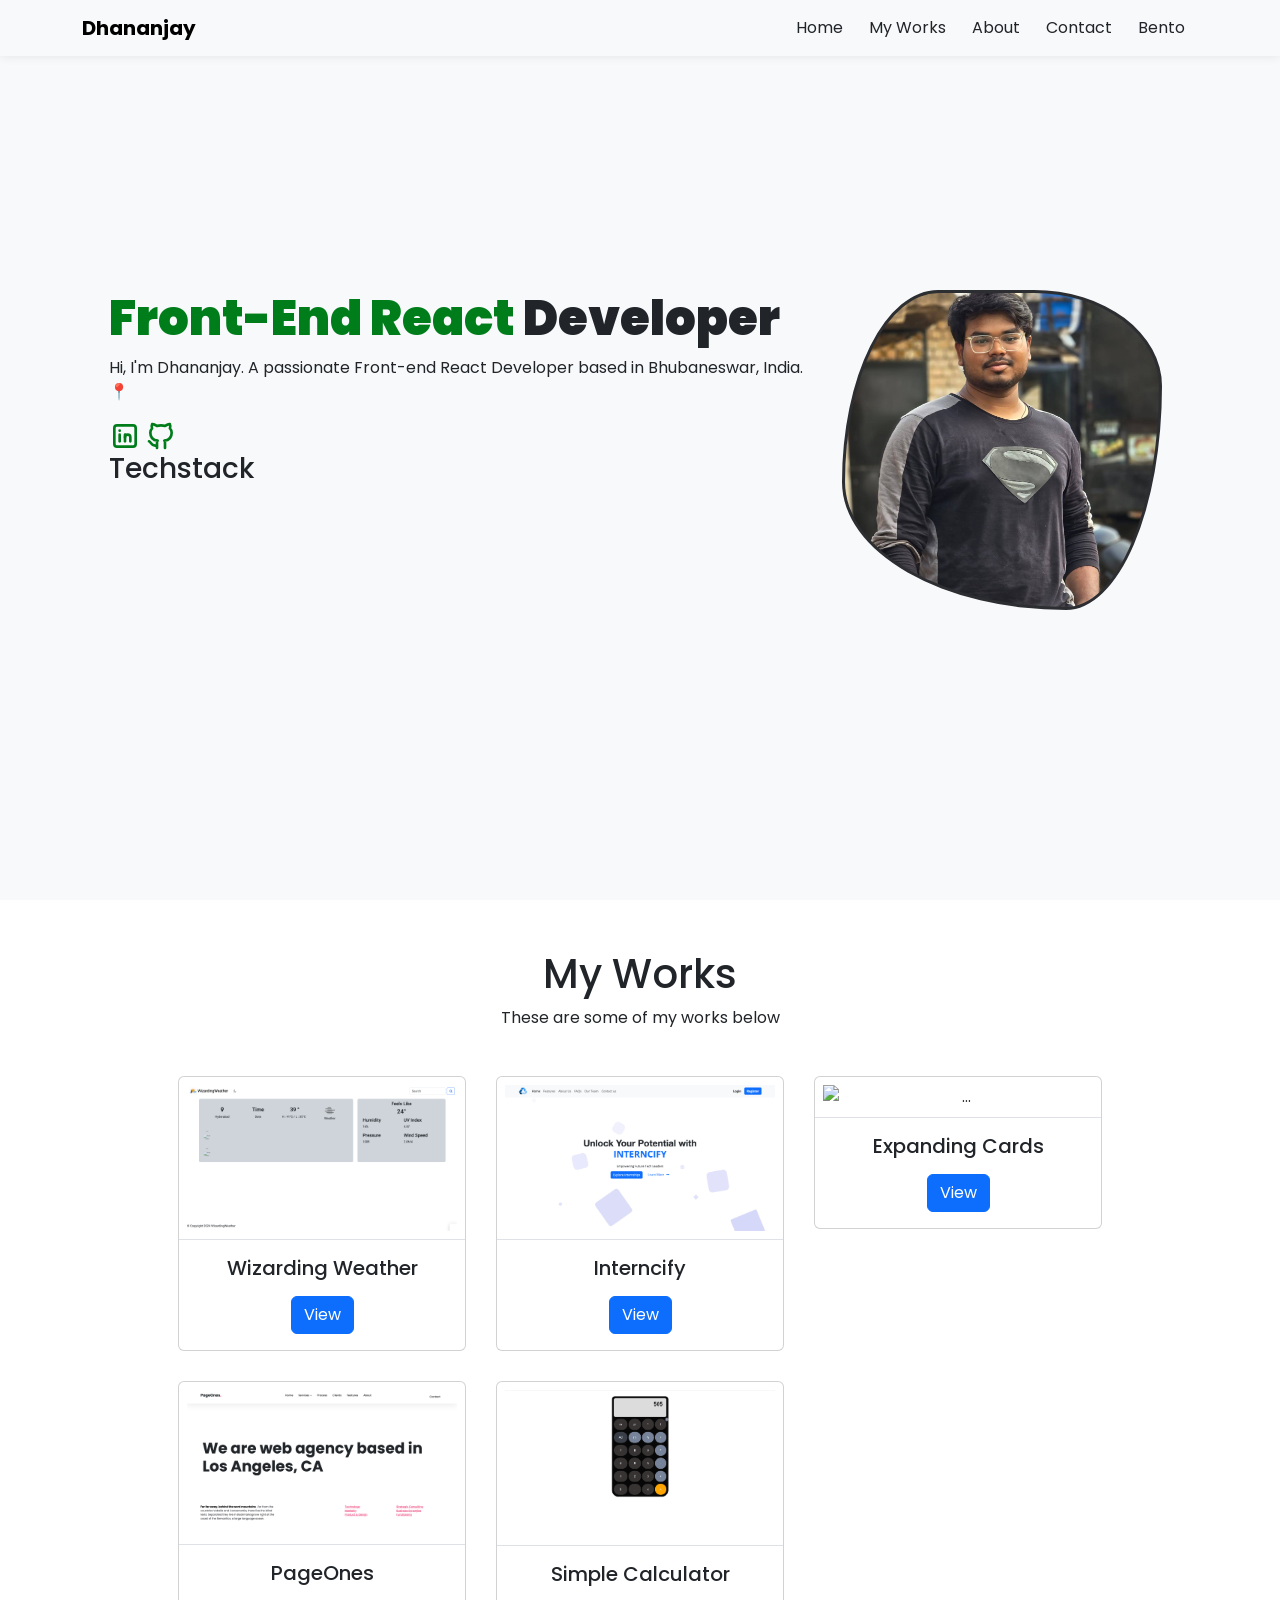
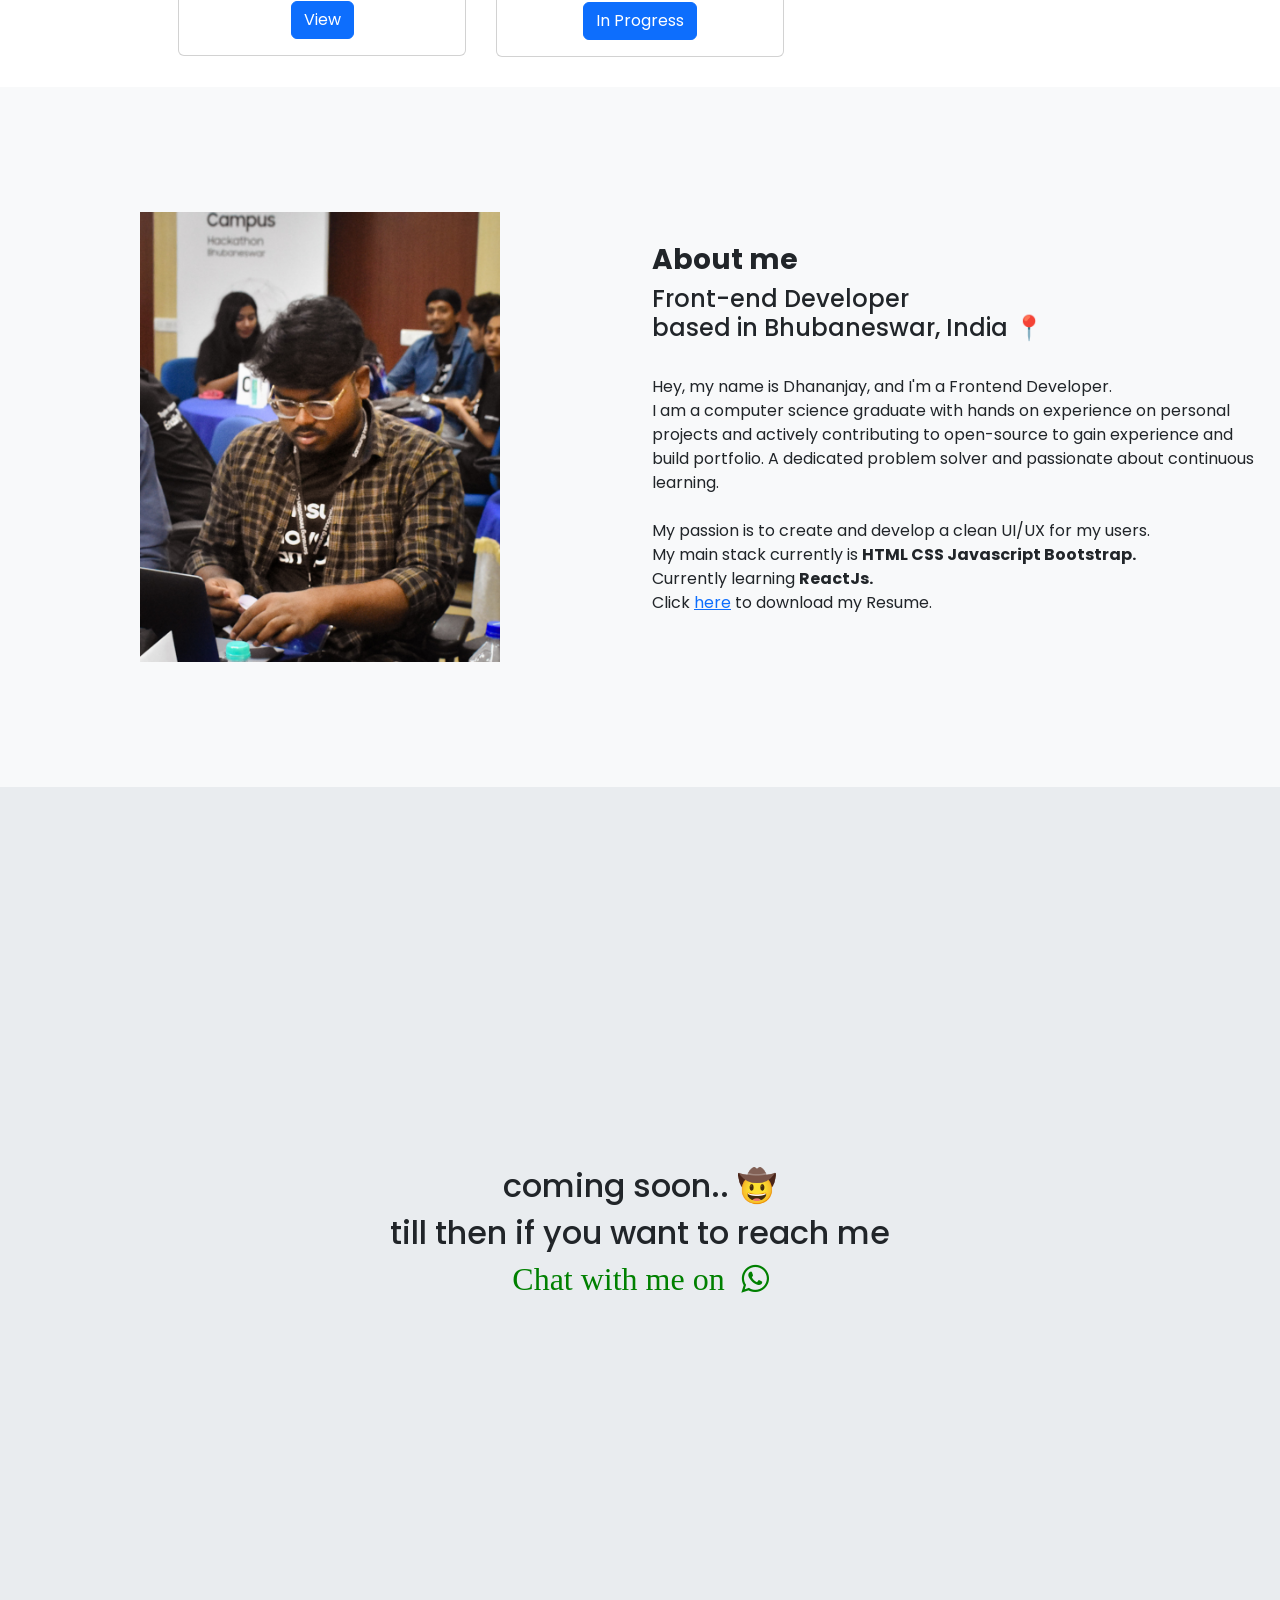
==== commit 4bb911f1: "fixed some typos and made some css changes" ====
--- a/index.html
+++ b/index.html
@@ -70,8 +70,8 @@
     <section class="home  bg-light w-100" id="home">
         <div class="container">
             <div class="content-fluid">
-                <div class="row d-flex flex-row justify-content-center hero-main ">
-                    <div class="col-lg-6 col-sm-4 hero-text">
+                <div class="row d-flex flex-row justify-content-between hero-main ">
+                    <div class="col-lg-8 col-sm-4 hero-text">
                         <h1><span class="fw-bolder"><span class="green-dark">Front-End React</span> Developer</span>
                         </h1>
                         <p>Hi, I'm Dhananjay. A passionate Front-end React Developer based in Bhubaneswar, India. 📍</p>
@@ -104,7 +104,7 @@
                             <img src="https://skillicons.dev/icons?i=python,git" alt="">
                         </div>
                     </div>
-                    <div class="col-lg-6 col-sm-4">
+                    <div class="col-lg-4 col-sm-4 d-flex align-items-center justify-content-center">
                         <div class="hero-img"></div>
                     </div>
 
@@ -170,7 +170,7 @@
                     <div class="card" style="width: 18rem;">
                         <img src="./Assets/myworks/calculator.png" class="card-img-top p-2 border-bottom" alt="...">
                         <div class="card-body">
-                            <h5 class="card-title">Simple Calcualtor</h5>
+                            <h5 class="card-title">Simple Calculator</h5>
                             <p class="card-text"></p>
                             <a href="https://hilarious-kataifi-9df3fd.netlify.app/" target="_blank" class="btn btn-primary">In Progress</a>
                         </div>
--- a/Styles/styles.css
+++ b/Styles/styles.css
@@ -55,7 +55,7 @@
         -webkit-animation: morph 8s ease-in-out infinite;
     
         animation: morph 8s ease-in-out infinite;
-        background-image: url(../Assets/profile/IMG_20210504_051307.jpg);
+        background-image: url(../Assets/profile/profile-1.jpg);
         background-position: 70%;
         background-repeat: no-repeat;
         background-size: cover;
--- a/Styles/media.css
+++ b/Styles/media.css
@@ -1,7 +1,7 @@
 @media(min-width:992px){
-    section .container{
+    /* section .container{
         margin-left: 150px !important;
-    }
+    } */
     
 
 }
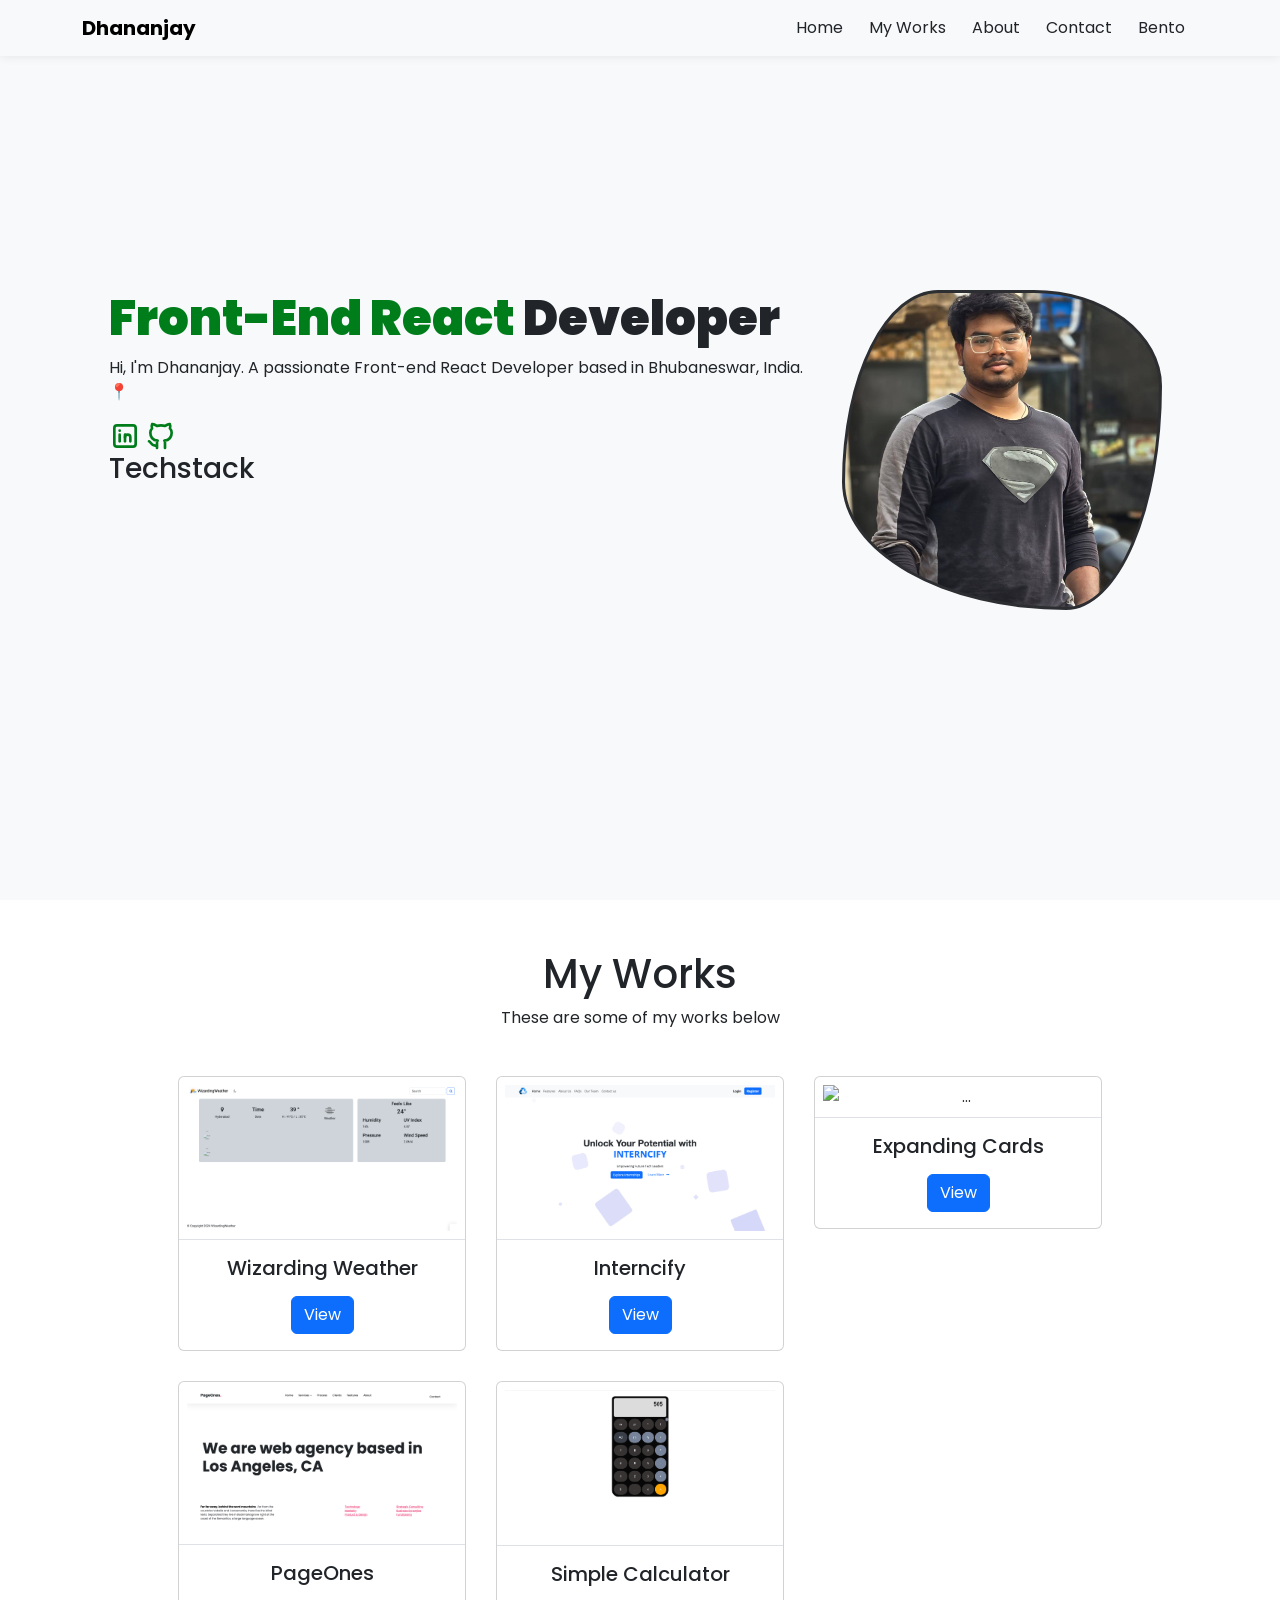
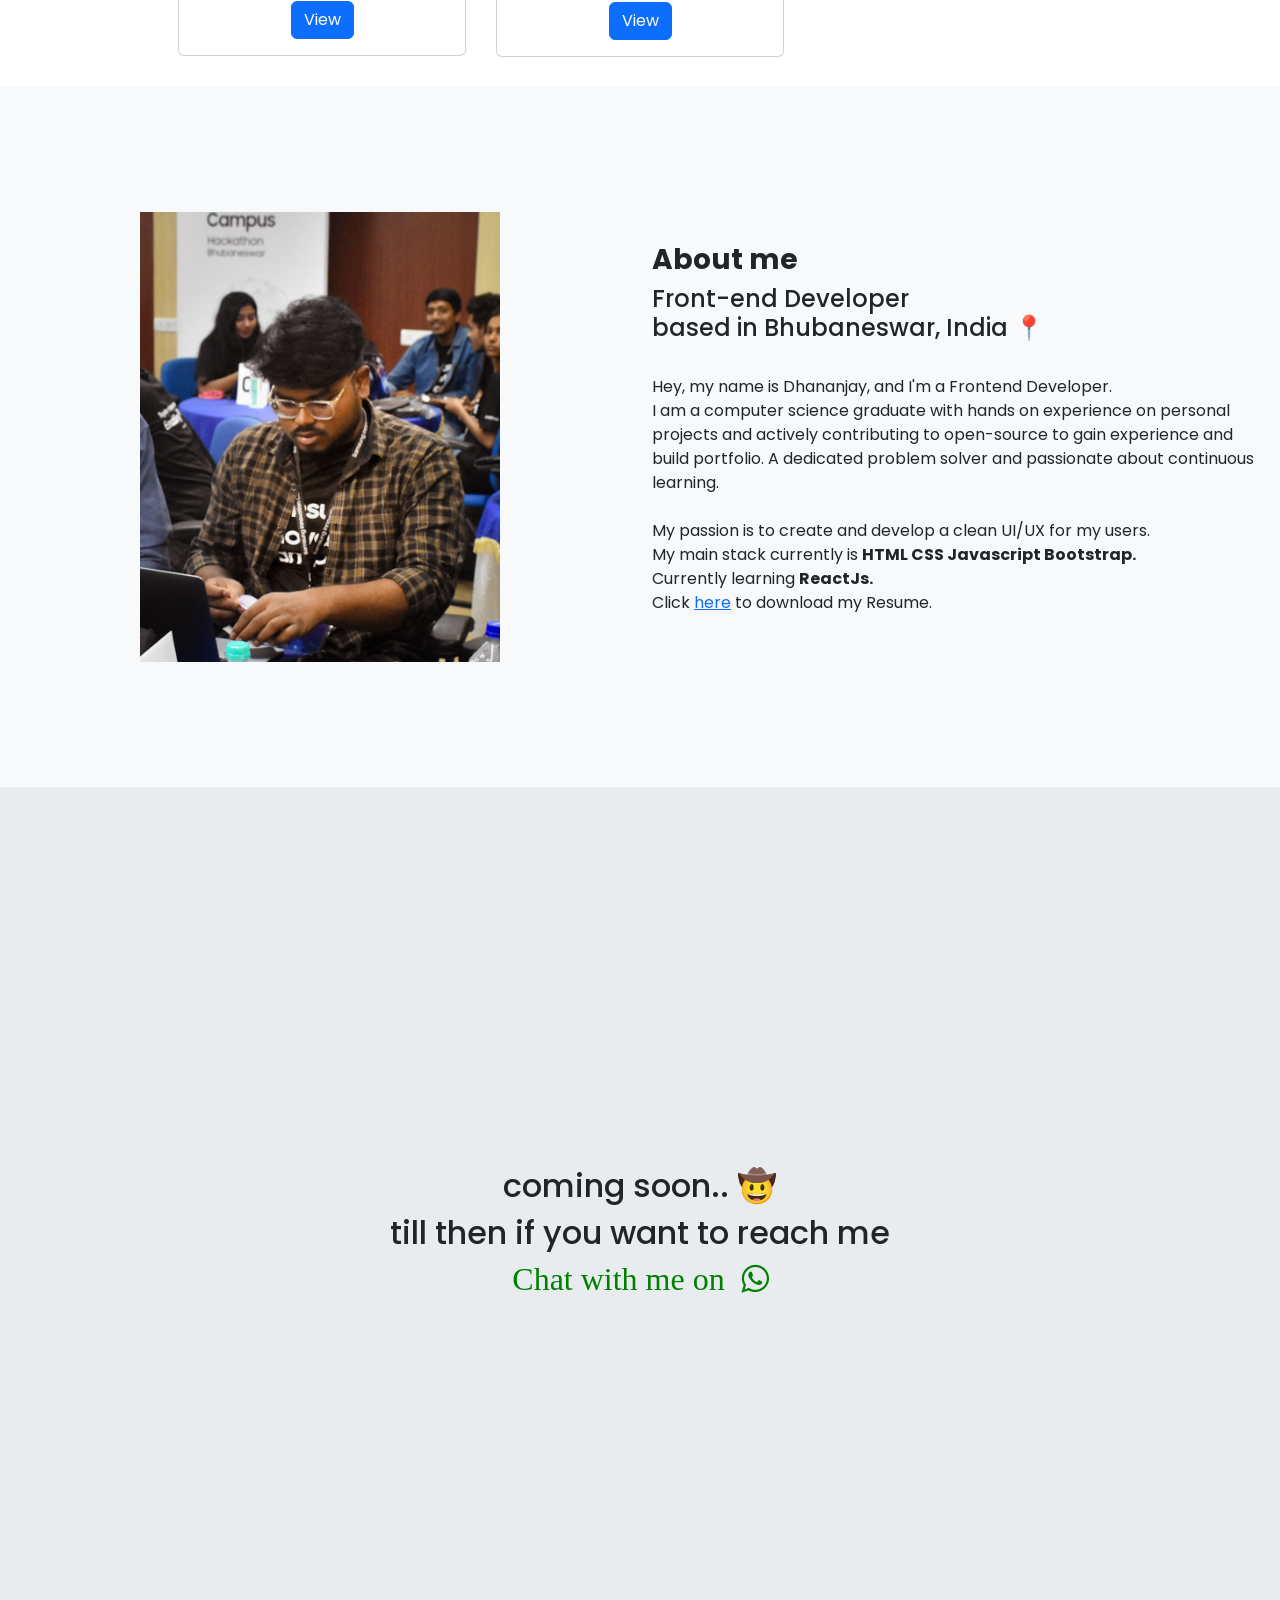
==== commit a53236bd: "." ====
--- a/index.html
+++ b/index.html
@@ -172,7 +172,7 @@
                         <div class="card-body">
                             <h5 class="card-title">Simple Calculator</h5>
                             <p class="card-text"></p>
-                            <a href="https://hilarious-kataifi-9df3fd.netlify.app/" target="_blank" class="btn btn-primary">In Progress</a>
+                            <a href="https://hilarious-kataifi-9df3fd.netlify.app/" target="_blank" class="btn btn-primary">View</a>
                         </div>
                     </div>
                 </div>
